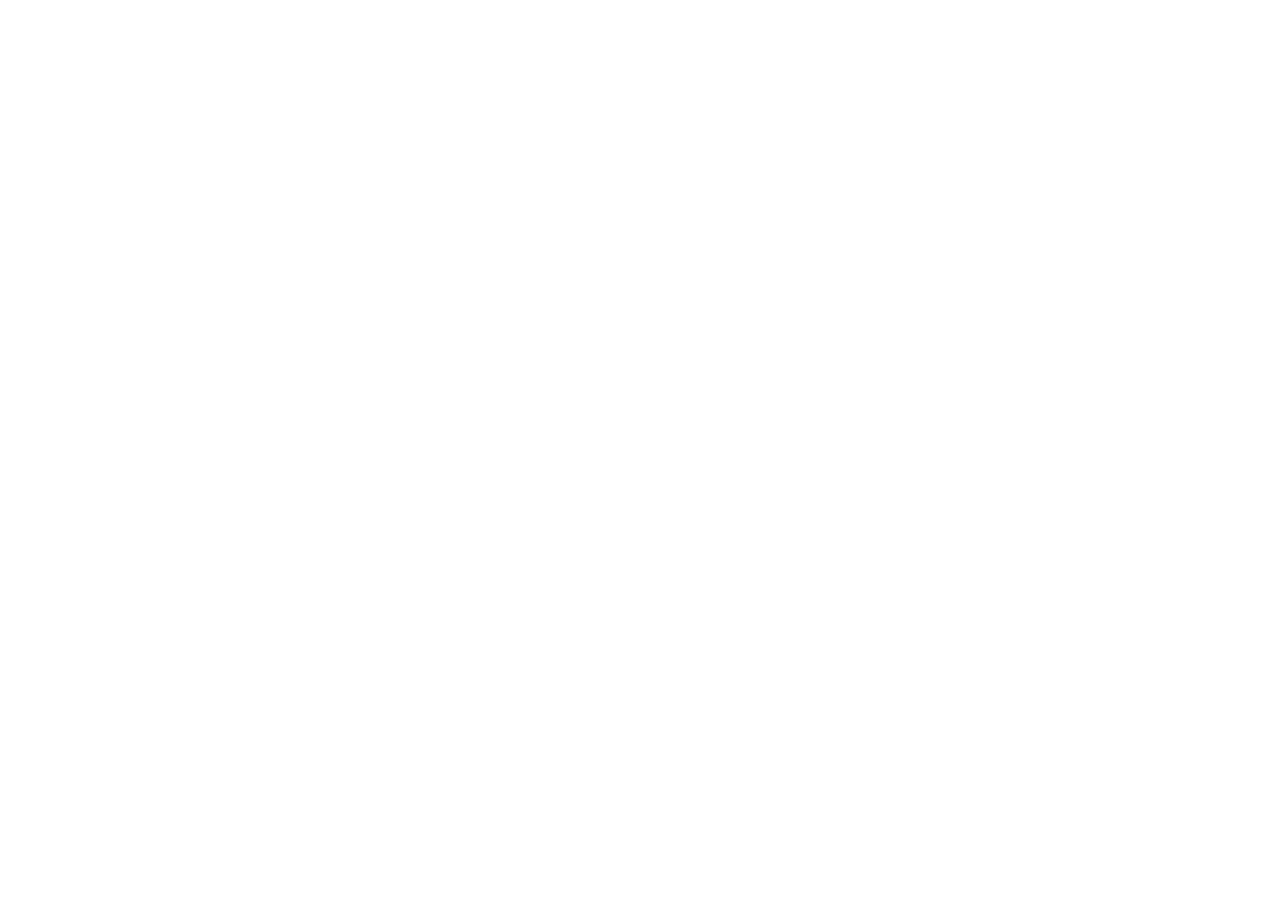
==== javascript/index.html @ 21911e36 "php" ====
<!DOCTYPE html>
<html lang="en">
<head>
    <meta charset="UTF-8">
    <meta http-equiv="X-UA-Compatible" content="IE=edge">
    <meta name="viewport" content="width=device-width, initial-scale=1.0">
    <title>Memory</title>
    <link rel="stylesheet" href="style.css">
</head>
<body>
    <div id="buttons"></div>
    <div id="images"></div>
    <script src="script.js"></script>
</body>
</html>
---- javascript/style.css ----
.card {
    width: 100px;
    height: 100px;
    background-color: #eaeaea;
    margin: 5px;
    display: inline-block;
    cursor: pointer;
  }
  
  .card.flipped {
    background-color: #ccc;
  }
  
  .card.matched {
    background-color: #8bc34a;
  }
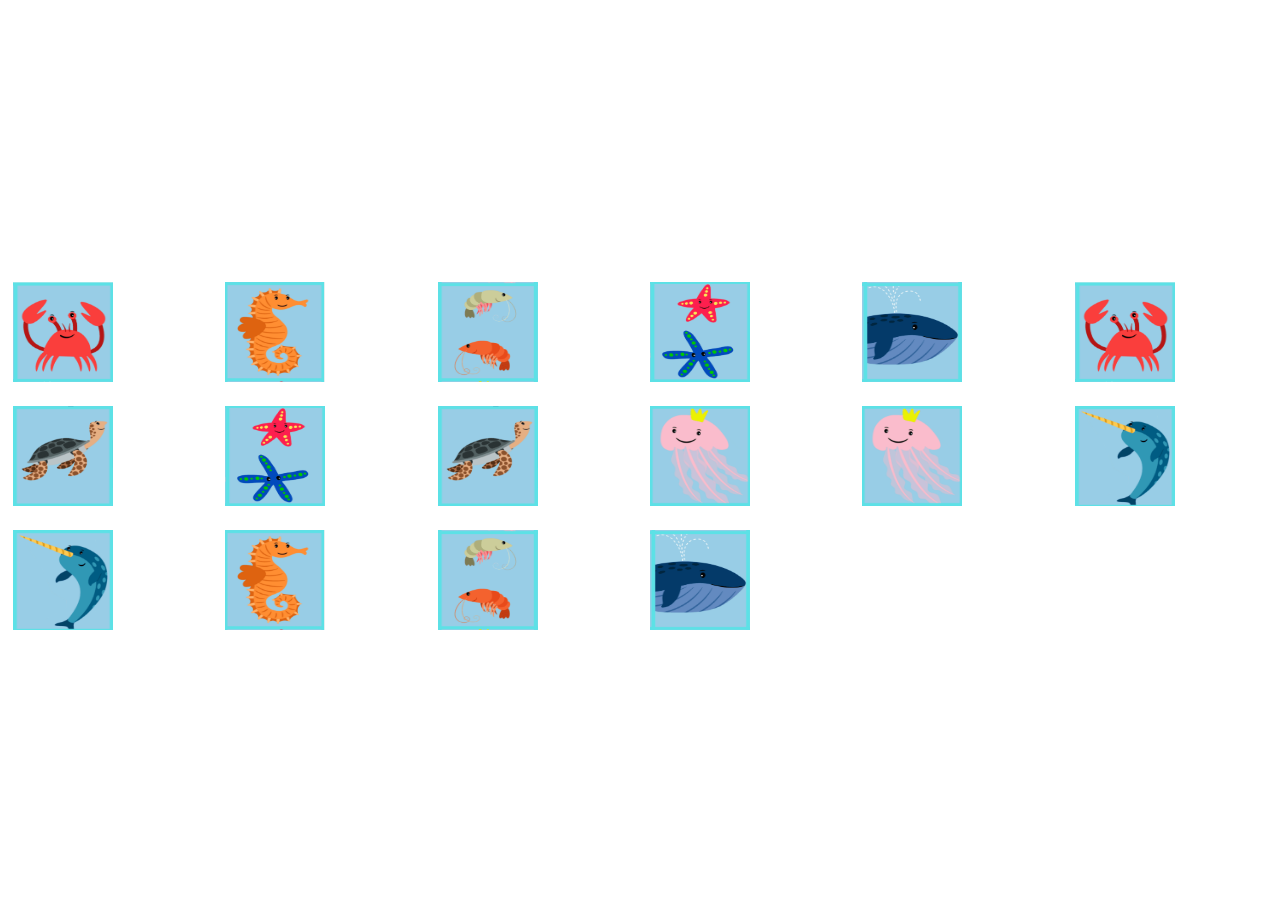
==== commit 177f6bab: "j" ====
--- a/javascript/index.html
+++ b/javascript/index.html
@@ -1,15 +1,14 @@
 <!DOCTYPE html>
 <html lang="en">
 <head>
-    <meta charset="UTF-8">
-    <meta http-equiv="X-UA-Compatible" content="IE=edge">
-    <meta name="viewport" content="width=device-width, initial-scale=1.0">
-    <title>Memory</title>
-    <link rel="stylesheet" href="style.css">
+  <meta charset="UTF-8">
+  <meta http-equiv="X-UA-Compatible" content="IE=edge">
+  <meta name="viewport" content="width=device-width, initial-scale=1.0">
+  <title>Memory</title>
+  <link rel="stylesheet" href="style.css">
 </head>
 <body>
-    <div id="buttons"></div>
-    <div id="images"></div>
-    <script src="script.js"></script>
+  <div id="images"></div>
+  <script src="script.js"></script>
 </body>
-</html>+</html>
--- a/javascript/style.css
+++ b/javascript/style.css
@@ -1,17 +1,25 @@
+
+#images {
+display: grid;
+grid-template-columns: repeat(6, 1fr);
+grid-gap: 10px;
+justify-content: center;
+align-content: center;
+height: 100vh;
+}
+
 .card {
-    width: 100px;
-    height: 100px;
-    background-color: #eaeaea;
-    margin: 5px;
-    display: inline-block;
-    cursor: pointer;
-  }
-  
-  .card.flipped {
-    background-color: #ccc;
-  }
-  
-  .card.matched {
-    background-color: #8bc34a;
-  }
-  +width: 100px;
+height: 100px;
+margin: 5px;
+cursor: pointer;
+background-color: #ccc;
+background-size: cover;
+background-position: center;
+transition: background-image 0.3s;
+}
+
+.revealed {
+background-color: #fff;
+}
+
